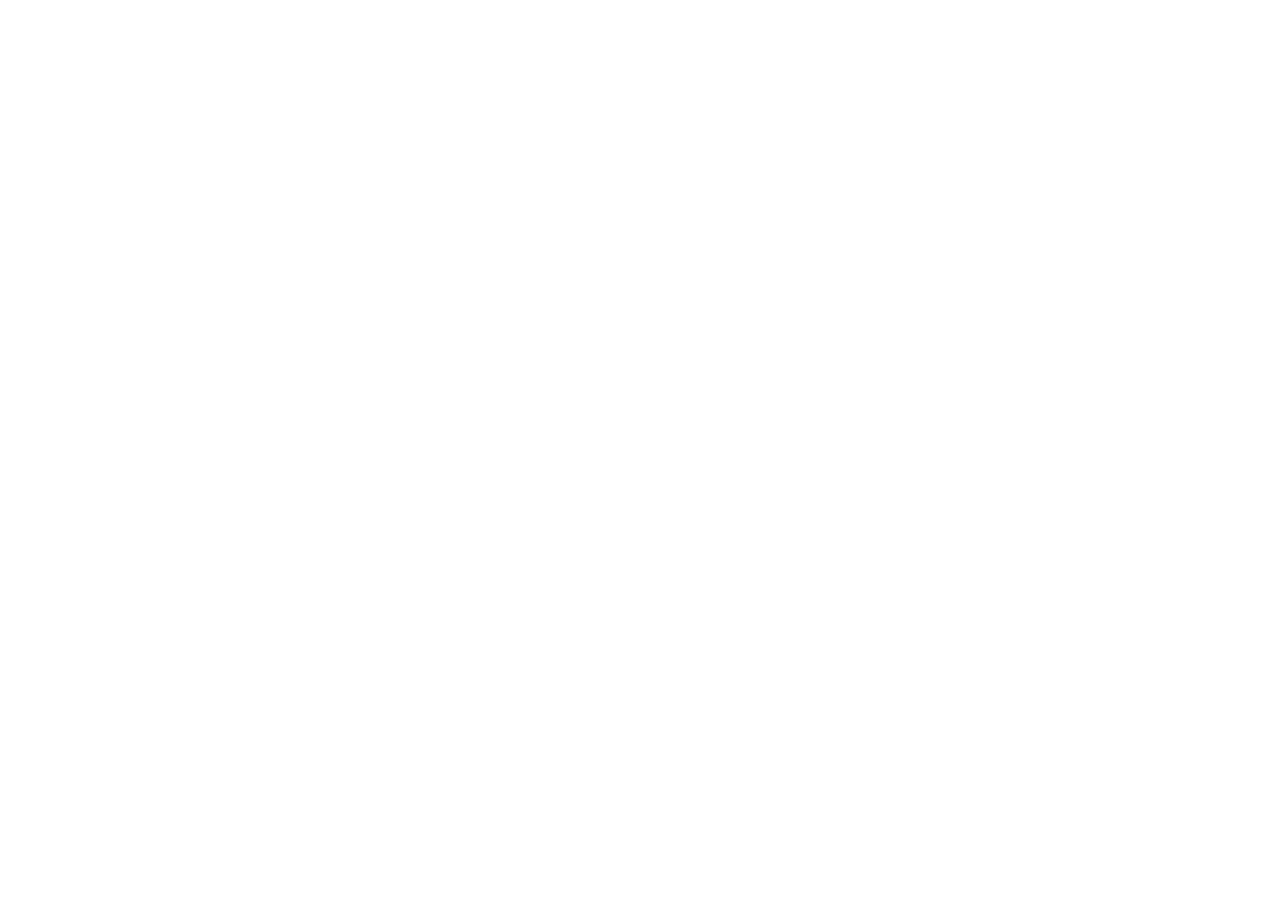
==== Blog.html @ a0dd611d "Personal Portfolio Web Application" ====
<!DOCTYPE html>
<html lang="en">
<head>
    <meta charset="UTF-8">
    <meta http-equiv="X-UA-Compatible" content="IE=edge">
    <meta name="viewport" content="width=device-width, initial-scale=1.0">
    <title>Blog</title>
</head>
<body>
    
</body>
</html>
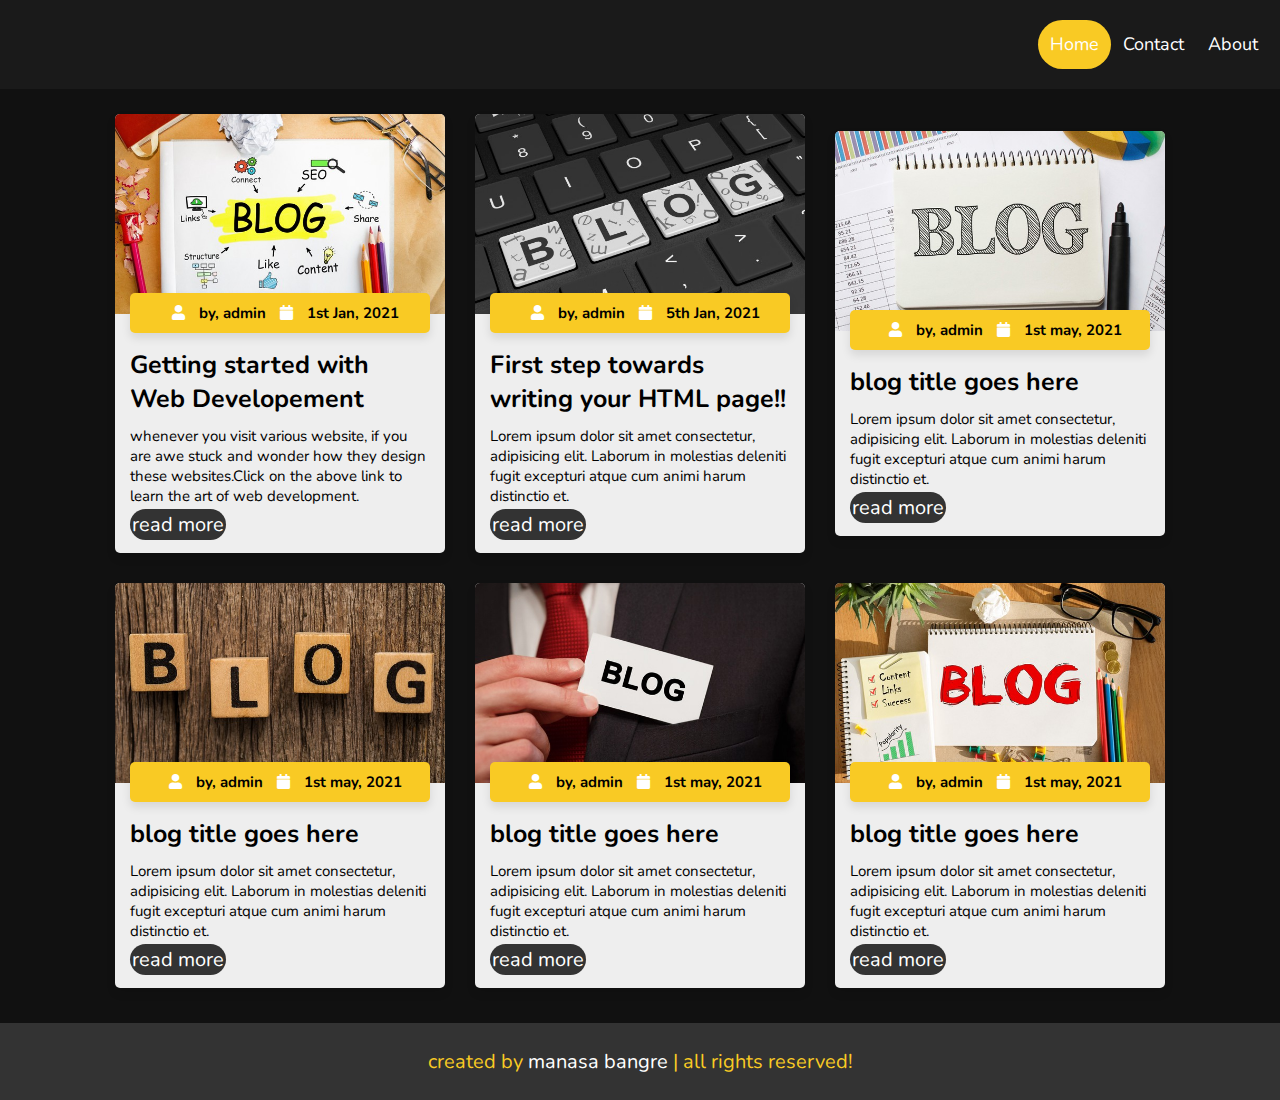
==== commit 4075deb7: "changes related to project1 personal_portfolio" ====
--- a/Blog.html
+++ b/Blog.html
@@ -5,8 +5,97 @@
     <meta http-equiv="X-UA-Compatible" content="IE=edge">
     <meta name="viewport" content="width=device-width, initial-scale=1.0">
     <title>Blog</title>
+     <!-- font awesome cdn link  -->
+     <link rel="stylesheet" href="https://cdnjs.cloudflare.com/ajax/libs/font-awesome/5.15.2/css/all.min.css">
+
+     <!-- custom css file link  -->
+     <link rel="stylesheet" href="css/blog.css">
+    
 </head>
 <body>
-    
+    <!--header section-->
+    <div class="header">
+          <div class="header-right">
+          <a class="active" href="./index.html">Home</a>
+          <a href="./index.html#contact">Contact</a>
+          <a href="./index.html#about">About</a>
+        </div>
+      </div>
+    <!-- blog section starts -->
+
+<section class="blog" id="blog">
+   
+
+    <div class="box-container">
+
+        <div class="box">
+            <img src="images/blog1.jpg" alt="blog photo 1">
+            <div class="content">
+                <h3 class="info"> <i class="fas fa-user"></i> by, admin <i class="fas fa-calendar"></i> 1st Jan, 2021 </h3>
+                <h3 class="title">Getting started with Web Developement</h3>
+                <p>whenever you visit various website, if you are awe stuck and wonder how they design these websites.Click on the above link to learn the art of web development.</p>
+                <a href="page1.html" class="btn">read more</a>
+            </div>
+        </div>
+
+        <div class="box">
+            <img src="images/blog2.jpg" alt="blog photo 2">
+            <div class="content">
+                <h3 class="info"> <i class="fas fa-user"></i> by, admin <i class="fas fa-calendar"></i> 5th Jan, 2021 </h3>
+                <h3 class="title">First step towards writing your HTML page!!</h3>
+                <p>Lorem ipsum dolor sit amet consectetur, adipisicing elit. Laborum in molestias deleniti fugit excepturi atque cum animi harum distinctio et.</p>
+                <a href="./page2.html" class="btn">read more</a>
+            </div>
+        </div>
+
+        <div class="box">
+            <img src="images/blog3.jpg" alt="blog photo 3">
+            <div class="content">
+                <h3 class="info"> <i class="fas fa-user"></i> by, admin <i class="fas fa-calendar"></i> 1st may, 2021 </h3>
+                <h3 class="title"> blog title goes here </h3>
+                <p>Lorem ipsum dolor sit amet consectetur, adipisicing elit. Laborum in molestias deleniti fugit excepturi atque cum animi harum distinctio et.</p>
+                <a href="./page2.html" class="btn">read more</a>
+            </div>
+        </div>
+
+        <div class="box">
+            <img src="images/blog4.jpg" alt="blog photo 4">
+            <div class="content">
+                <h3 class="info"> <i class="fas fa-user"></i> by, admin <i class="fas fa-calendar"></i> 1st may, 2021 </h3>
+                <h3 class="title"> blog title goes here </h3>
+                <p>Lorem ipsum dolor sit amet consectetur, adipisicing elit. Laborum in molestias deleniti fugit excepturi atque cum animi harum distinctio et.</p>
+                <a href="./page2.html" class="btn">read more</a>
+            </div>
+        </div>
+
+        <div class="box">
+            <img src="images/blog5.jpg" alt="blog photo 5">
+            <div class="content">
+                <h3 class="info"> <i class="fas fa-user"></i> by, admin <i class="fas fa-calendar"></i> 1st may, 2021 </h3>
+                <h3 class="title"> blog title goes here </h3>
+                <p>Lorem ipsum dolor sit amet consectetur, adipisicing elit. Laborum in molestias deleniti fugit excepturi atque cum animi harum distinctio et.</p>
+                <a href="./page2.html" class="btn">read more</a>
+            </div>
+        </div>
+
+        <div class="box">
+            <img src="images/blog6.jpg" alt="blog photo 6">
+            <div class="content">
+                <h3 class="info"> <i class="fas fa-user"></i> by, admin <i class="fas fa-calendar"></i> 1st may, 2021 </h3>
+                <h3 class="title"> blog title goes here </h3>
+                <p>Lorem ipsum dolor sit amet consectetur, adipisicing elit. Laborum in molestias deleniti fugit excepturi atque cum animi harum distinctio et.</p>
+                <a href="./page2.html" class="btn">read more</a>
+            </div>
+        </div>
+
+    </div>
+
+</section>
+
+<!-- footer section  -->
+
+<div class="footer">created by <span> manasa bangre </span> | all rights reserved!</div>
+
+<!-- blog section ends -->
 </body>
 </html>--- a/css/blog.css
+++ b/css/blog.css
@@ -0,0 +1,299 @@
+@import url('https://fonts.googleapis.com/css2?family=Nunito:wght@200;300;400;600&display=swap');
+
+:root{
+    --yellow:#f9ca24;
+}
+
+*{
+    font-family: 'Nunito', sans-serif;
+    margin:0; padding:0;
+    box-sizing: border-box;
+    text-decoration: none;
+    outline: none; border:none;
+    color:white;
+    transition: all .2s linear;
+}
+
+*::selection{
+    background:var(--yellow);
+    color:#333;
+}
+
+html{
+    font-size: 62.5%;
+    overflow-x: hidden;
+}
+
+html::-webkit-scrollbar{
+    width:1.4rem;
+}
+
+html::-webkit-scrollbar-track{
+    background:#222;
+}
+
+html::-webkit-scrollbar-thumb{
+    background:var(--yellow);
+}
+
+body{
+    background:#111;
+    overflow-x: hidden;
+    }
+
+section{
+    min-height: 100vh;
+    padding:1rem;
+}
+/*Header css starts here ---*/
+.header {
+    overflow: hidden;
+    background:#1a1a1a;
+
+    padding: 20px 10px;
+  }
+  
+  .header a {
+    float: left;
+    color: white;
+    text-align: center;
+    padding: 12px;
+    text-decoration: none;
+    font-size: 18px; 
+    line-height: 25px;
+    border-radius: 2em;
+  }
+  
+  .header a.logo {
+    font-size: 25px;
+    font-weight: bold;
+  }
+  
+  .header a:hover {
+    background-color:var(--yellow);
+    color: black;
+  }
+  
+  .header a.active {
+    background-color:var(--yellow);
+    color: white;
+  }
+  
+  .header-right {
+    float: right;
+  }
+  
+  .column {
+    float: left;
+    padding: 10px;
+  }
+  
+  /* Left and right column */
+  .column.side {
+    width: 20%;
+  }
+.column.side p
+{
+    color:#eee;
+    padding:.5rem 0;
+    font-size: 1.5rem;
+}
+.column.side h1
+  {
+      background-color: tomato;
+    font-size: 2rem;
+    color:turquoise;
+    padding-top: 1.5rem;
+  }
+
+  
+  /* Middle column */
+  .column.middle {
+    width: 60%;
+
+  }
+  .column.middle h1{
+        font-size:5em;
+        font-weight: 500;
+        font-family:'Qanelas',sans-serif;
+  }
+
+  .column.middle P{
+    color:#eee;
+    padding:.5rem 0;
+    font-size: 1.5rem;
+  }
+
+  .dd {
+      display:block;
+  }
+  .author-block div{
+    flex: 1;
+    font-size: .8em;
+  }
+
+
+  .author-block .byline{
+      font-weight:500;
+  }
+.author-block img{
+    border-radius:50%;
+    width:2.75em;
+    height:2.75em;
+    margin-left:1em;
+}
+
+
+  
+  /* Clear floats after the columns */
+  .row:after {
+    content: "";
+    display: table;
+    clear: both;
+  }
+  
+
+
+
+
+/*Heading css starts here ---*/
+.heading{
+    text-align: left;
+    margin:0 6rem;
+    font-size: 4rem;
+    padding:1rem;
+    border-bottom: .1rem solid #fff4;
+    color:#fff;
+}
+
+.heading span{
+    color:var(--yellow);
+}
+/*Heading css ends here ---*/
+
+/*footer css starts here ---*/
+.footer{
+    padding:2.5rem 1rem;
+    text-align: center;
+    font-size: 2rem;
+    color:var(--yellow);
+    background: #333;
+    margin-top: 1rem;
+}
+
+.footer span{
+    color:#fff;
+}
+
+/*blog css starts here ---*/
+.blog .box-container{
+    display: flex;
+    align-items: center;
+    justify-content: center;
+    flex-wrap: wrap;
+}
+
+.blog .box-container .box{
+    width:33rem;
+    border-radius: .5rem;
+    box-shadow: 0 .5rem 1rem rgba(0,0,0,.1);
+    margin:1.5rem;
+    background: #eee;
+    overflow: hidden;
+}
+
+.blog .box-container .box img{
+    width: 100%;
+    height: 20rem;
+    object-fit: cover;
+}
+
+.blog .box-container .box .content{
+    padding:1.5rem;
+}
+
+.blog .box-container .box .content .info{
+    border-radius: .5rem;
+    box-shadow: 0 .5rem 1rem rgba(0,0,0,.1);
+    text-align: center;
+    position: relative;
+    font-size: 1.5rem;
+    color:black;
+    background:var(--yellow);
+    padding:1rem;
+    margin-top: -4rem;
+    margin-bottom: 1rem;
+}
+
+.blog .box-container .box .content .info i{
+    color:#fff;
+    padding:0 1rem;
+}
+
+.blog .box-container .box .content .title{
+    color:black;
+    display: block;
+    font-size: 2.5rem;
+    padding:.5rem 0;
+}
+
+.blog .box-container .box .content .title:hover{
+    text-decoration: underline;
+    color:black;
+}
+
+.blog .box-container .box .content p{
+    color:black;
+    padding:.5rem 0;
+    font-size: 1.5rem;
+}
+.blog .box-container .box .content .btn{
+    
+        padding:2px;
+        background:#333;
+        color:#fff;
+        cursor: pointer;
+        font-size: 20px;
+        border-radius: 5rem;
+    
+}
+.blog .box-container .box .content .btn:hover{
+    background:var(--yellow);
+}
+
+/*blog css ends here ---*/
+/* about */
+.aboutauthor{
+    padding: 4.5rem 0;
+}
+.about-text{
+    margin: 2rem 0;
+}
+.about-text > p{
+    font-size: 1.1rem;
+    padding: 0.6rem 0;
+    opacity: 0.8;
+}
+
+/*page1 css */
+
+
+
+@media screen and (max-width: 500px) {
+    .header a {
+      float: none;
+      display: block;
+      text-align: left;
+    }
+    
+    .header-right {
+      float: none;
+    }
+}
+  /* Responsive layout - makes the three columns stack on top of each other instead of next to each other */
+  @media screen and (max-width: 600px) {
+    .column.side, .column.middle {
+      width: 100%;
+    }
+  }
+  